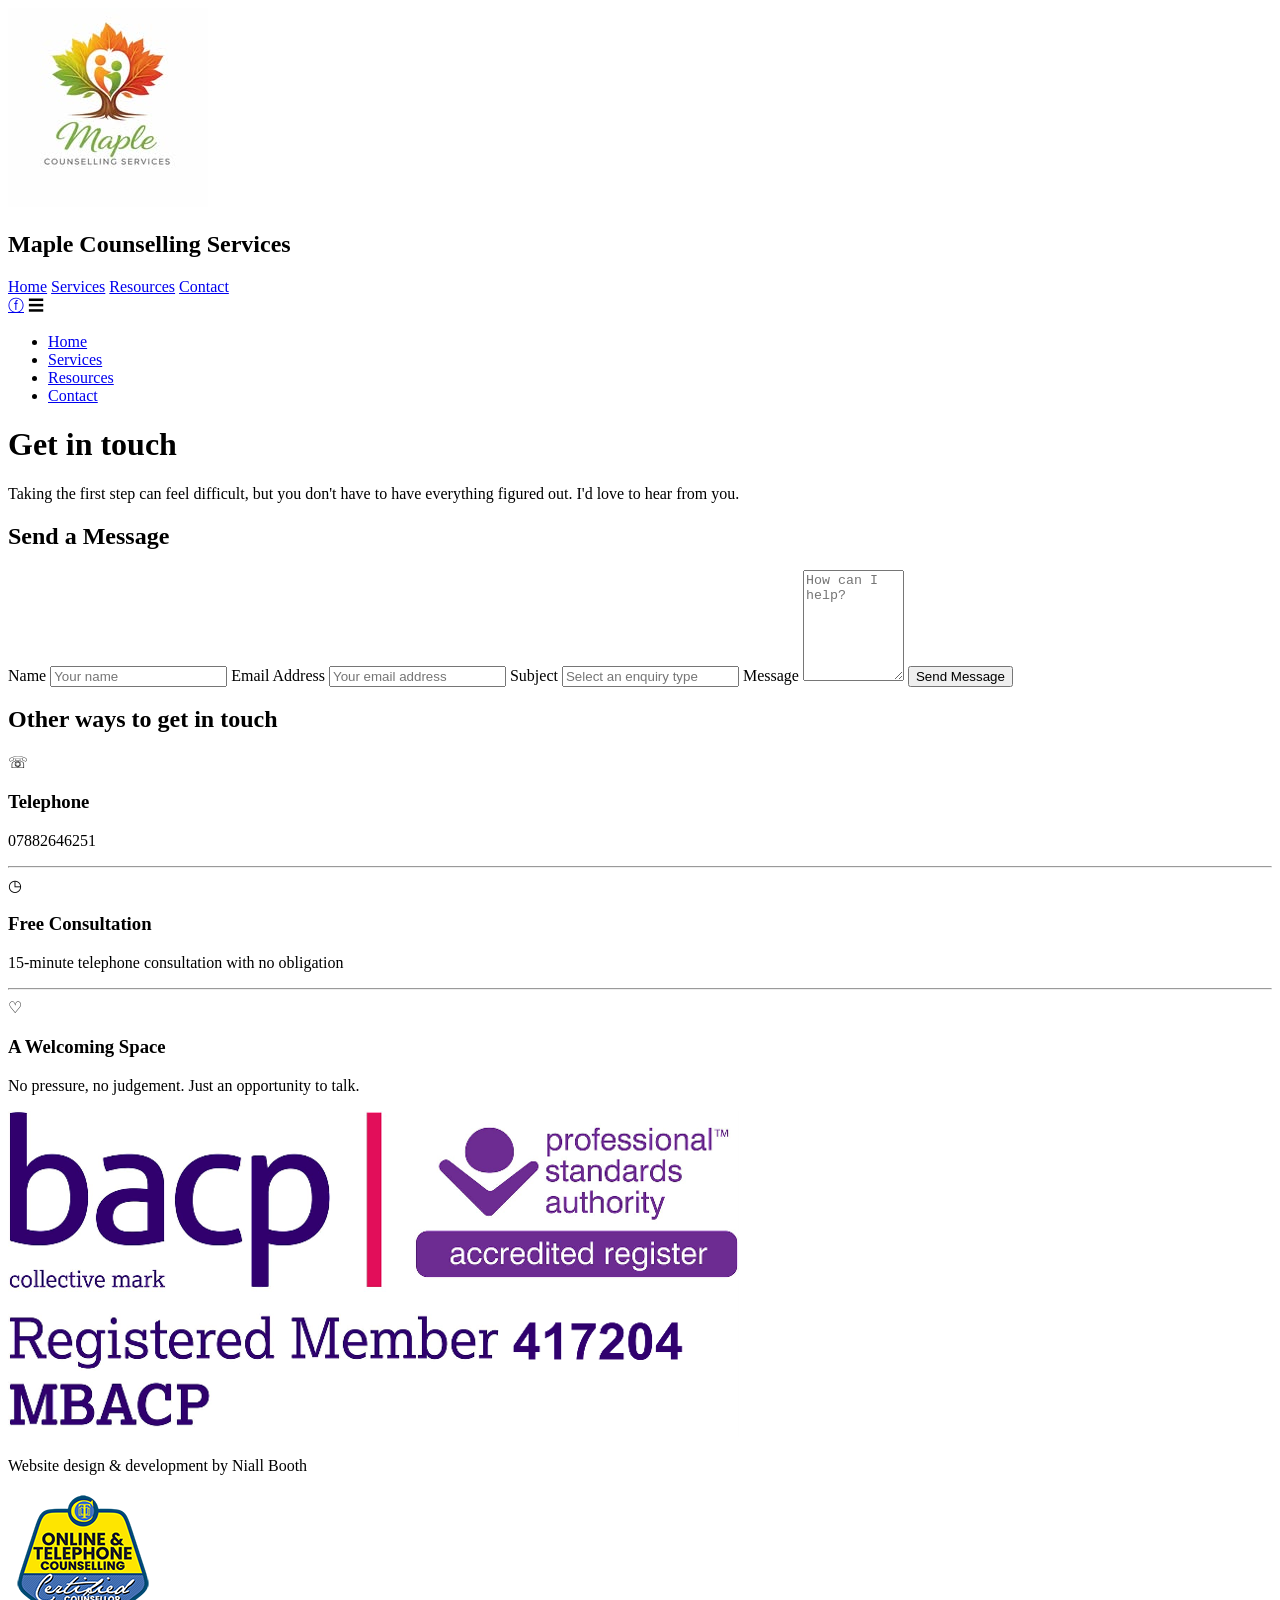
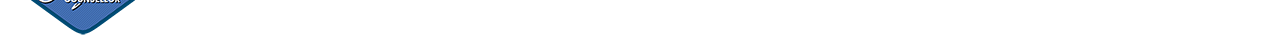
==== contact.html @ 9044445a "Add files via upload" ====
<!DOCTYPE html>
<html lang="en">
<head>
    <meta charset="UTF-8">
    <meta name="viewport" content="width=device-width, initial-scale=1.0">
    <title>Maple Counselling Services</title>
    <link rel="stylesheet" href="styles/styles.css">
    <link rel="stylesheet" href="styles/contact.css">
    <link rel="preconnect" href="https://fonts.googleapis.com">
    <link rel="preconnect" href="https://fonts.gstatic.com" crossorigin>
    <link href="https://fonts.googleapis.com/css2?family=Caveat+Brush&display=swap" rel="stylesheet">
</head>
<body>
    <nav>
        <div id="top-nav">
            <a id="home-link" href="/"><img id="nav-logo" src="images/maple-logo.jpg" alt="maple-logo"></a>
            <h2 id="nav-heading" class="main-font">Maple Counselling Services</h2>
            <div id="nav-link-holder">
                <div id="nav-links-normal">
                    <a class="nav-link main-font" href="./">Home</a>
                    <a class="nav-link main-font" href="./services.html">Services</a>
                    <a class="nav-link main-font" href="./resources.html">Resources</a>
                    <a class="nav-link main-font selected-nav-link" href="./contact.html">Contact</a>
                </div>
                <a href="https://www.facebook.com/p/Maple-Counselling-Services-61585425916948/" id="facebook-link">ⓕ</a>
                <span id="burger-button">☰</span>
            </div>
        </div>
        <div id="bottom-nav">
            <ul id="nav-links-mobile">
                <li class="nav-link-holder"><a class="nav-link main-font" href="./">Home</a></li>
                <li class="nav-link-holder"><a class="nav-link main-font" href="./services.html">Services</a></li>
                <li class="nav-link-holder"><a class="nav-link main-font" href="./resources.html">Resources</a></li>
                <li class="nav-link-holder"><a class="nav-link main-font selected-nav-link" href="./contact.html">Contact</a></li>
            </ul>
        </div>
    </nav>
    <main id="contact-main">
        <div id="contact-heading-div">
            <h1 id="contact-heading">Get in touch</h1>
            <p id="contact-sub">Taking the first step can feel difficult, but you don't have to have everything figured out. I'd love to hear from you.</p>
        </div>
        <section id="contact-section">
            <div id="form-container">
                <h2>Send a Message</h2>
                <form id="contact-form">
                    <label for="name-input">Name</label>
                    <input type="text" placeholder="Your name" required>
                    <label for="email-input">Email Address</label>
                    <input type="email" placeholder="Your email address">
                    <label for="subject-input">Subject</label>
                    <input type="text" placeholder="Select an enquiry type">
                    <label for="message-input">Message</label>
                    <textarea name="" id="" placeholder="How can I help?" cols="10" rows="7"></textarea>
                    <button id="submit" type="button">Send Message</button>
                </form>
            </div>
            <div id="contact-details">
                <h2>Other ways to get in touch</h2>
                <div class="contact-details-holder">
                    <span class="contact-logo">&#9743</span>
                    <div class="contact-detail">
                        <h3>Telephone</h3>
                        <p>07882646251</p>
                    </div>
                </div>
                <hr class="white-hr">
                <div class="contact-details-holder">
                    <span class="contact-logo">&#x25F7</span>
                    <div class="contact-detail">
                        <h3>Free Consultation</h3>
                        <p>15-minute telephone consultation with no obligation</p>
                    </div>
                </div>
                <hr class="white-hr">
                <div class="contact-details-holder">
                    <span class="contact-logo">&#9825</span>
                    <div class="contact-detail">
                        <h3>A Welcoming Space</h3>
                        <p>No pressure, no judgement. Just an opportunity to talk.</p>
                    </div>
                </div>
            </div>
        </section>
    </main>
    <footer>
        <img id="footer-img-1" src="images/bacp-logo.png" alt="">
        <div id="footer-centre-text">
            <p id="footer-date" class="main-font"></p>
            <p class="main-font">Website design & development by Niall Booth</p>
        </div>
        <img id="footer-img-2" src="images/councelling-badge.png" alt="">
    </footer>
    <script src="https://ajax.googleapis.com/ajax/libs/jquery/3.7.1/jquery.min.js"></script>
    <script src="js/main.js" type="module"></script>
</body>
</html>
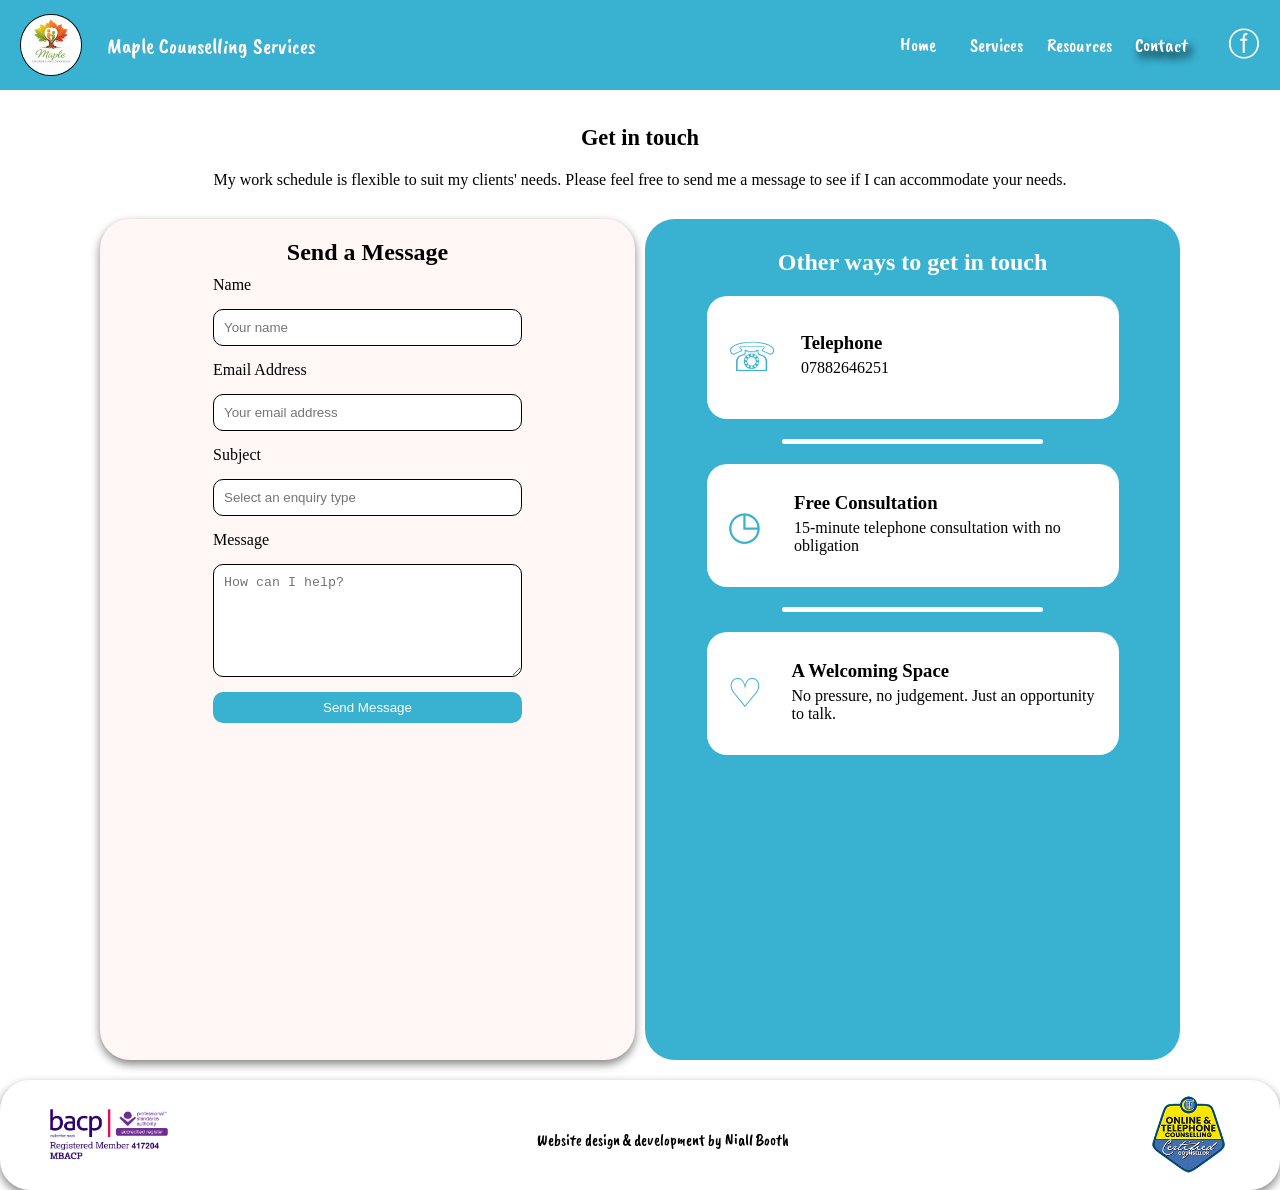
==== commit 4f2ace4e: "Add files via upload" ====
--- a/contact.html
+++ b/contact.html
@@ -38,7 +38,7 @@
     <main id="contact-main">
         <div id="contact-heading-div">
             <h1 id="contact-heading">Get in touch</h1>
-            <p id="contact-sub">Taking the first step can feel difficult, but you don't have to have everything figured out. I'd love to hear from you.</p>
+            <p id="contact-sub">My work schedule is flexible to suit my clients' needs. Please feel free to send me a message to see if I can accommodate your needs.</p>
         </div>
         <section id="contact-section">
             <div id="form-container">
--- a/styles/styles.css
+++ b/styles/styles.css
@@ -0,0 +1,191 @@
+/* Utils */
+html, body{
+    margin: 0;
+    padding: 0;
+}
+
+nav{
+    width: 100%;
+    height: 10dvh;
+    background-color: #39B1D1;
+    display: flex;
+    flex-direction: column;
+    padding: 20px;
+    box-sizing: border-box;
+    position: absolute;
+    align-items: center;
+    top: 0;
+    color: #FFF6F6;
+    text-align: center;
+}
+
+main{
+    margin-top: 10dvh;
+    padding: 20px;
+}
+
+#nav-heading{
+    font-size: 1.4em;
+}
+
+#top-nav{
+    display: flex;
+    flex-direction: row;
+    align-items: center;
+    width: 100%;
+    height: 100%;
+}
+
+#bottom-nav{
+    display: none;
+    width: 100%;
+    height: 75%;
+    flex-direction: column;
+    opacity: 0;
+}
+
+#home-link {
+    display: block;
+    width: 5%;
+    height: auto;
+    margin-right: 2%;
+}
+
+#nav-logo {
+    display: block;
+    width: 100%;
+    height: 100%;
+    border-radius: 50%;
+    border: 1px solid black;
+    box-sizing: border-box;
+}
+
+#burger-button{
+    margin-left: auto;
+    width: 20%;
+    height: auto;
+    text-align: center;
+    font-size: 30px;
+    display: none;
+}
+
+#nav-link-holder{
+    width: 30%;
+    height: 100%;
+    display: flex;
+    flex-direction: row;
+    justify-content: center;
+    margin-left: auto;
+    margin-right: 0px;
+    align-items: center;
+}
+
+#nav-links-mobile{
+    list-style-type: none;
+    padding: 0 0 0 10px;
+    display: flex;
+    flex-direction: column;
+    gap: 10px;
+}
+
+#nav-links-normal{
+    display: flex;
+    gap: 20px;
+    width: 100%;
+    margin-right: 10%;
+}
+
+.nav-link {
+  text-decoration: none;
+  font-size: 1.2em;
+  color: #FFF6F6;
+  width: 25%;
+}
+
+#nav-link-selected{
+    display: flex;
+    flex-direction: row;
+    width: 100%;
+    height: 1px;
+    gap: 20px;
+}
+
+.nav-link-selector{
+    margin: 0;
+    border: none;
+    height: 1px;
+    width: 25%;
+    background-color: #39B1D1;
+    border: 2px solid #39B1D1;
+    border-radius: 30px;
+    background-color: black;
+    border: 2px solid black;
+}
+
+.selected-nav-link{
+    text-shadow: 4px 6px 8px #000000;
+}
+
+#facebook-link{
+    text-decoration: none;
+    color: white;
+    font-size: 2em;
+}
+
+.main-font{
+    font-family: "Caveat Brush", cursive;
+    font-weight: 400;
+    font-style: normal;
+}
+
+.secondary-font {
+  font-family: "Nunito Sans", sans-serif;
+  font-optical-sizing: auto;
+  font-weight: 100;
+  font-style: normal;
+  font-variation-settings:
+    "wdth" 100,
+    "YTLC" 500;
+}
+
+.secondary-font-bold{
+  font-family: "Nunito Sans", sans-serif;
+  font-optical-sizing: auto;
+  font-weight: 700;
+  font-style: normal;
+  font-variation-settings:
+    "wdth" 100,
+    "YTLC" 500;
+}
+
+footer{
+    border-radius: 30px;
+    display: flex;
+    flex-direction: row;
+    height: 10dvh;
+    align-items: center;
+    padding: 10px 50px;
+    justify-content: center;
+    box-shadow: 0 4px 10px grey;
+}
+
+#footer-centre-text{
+    text-align: center;
+    display: flex;
+    flex-direction: column;
+    width: 33%;
+    height: 100%;
+    margin: auto;
+    margin-right: 290px;
+    justify-content: center;
+}
+
+#footer-img-1{
+    height: auto;
+    width: 10%;
+}
+
+#footer-img-2{
+    height: auto;
+    width: 7%;
+}
--- a/styles/contact.css
+++ b/styles/contact.css
@@ -0,0 +1,135 @@
+input{
+    padding: 10px;
+    border-radius: 10px;
+    border: 1px solid black;
+}
+
+textarea{
+    border-radius: 10px;
+    border: 1px solid black;
+    padding: 10px;
+}
+
+h3{
+    margin: 0;
+}
+
+p{
+    margin: 5px 0;
+}
+
+.white-hr{
+    border: none;
+    height: 1px;
+    width: 50%;
+    background-color: white;
+    border: 2px solid white;
+    border-radius: 30px;
+    margin: 20px 0;
+}
+
+#contact-main{
+    display: flex;
+    flex-direction: column;
+    align-items: center;
+    width: 100%;
+    height: 110dvh;
+    margin-top: 10dvh;
+    padding-left: 100px;
+    padding-right: 100px;
+    box-sizing: border-box;
+    gap: 25px;
+}
+
+#contact-heading-div{
+    display: flex;
+    flex-direction: column;
+    align-items: center;
+}
+
+#contact-heading{
+    font-size: 1.4em;
+}
+
+#contact-sub{
+    font-size: 1em;
+}
+
+#contact-section{
+    display: flex;
+    flex-direction: row;
+    width: 100%;
+    height: 90%;
+    gap: 10px;
+}
+
+#form-container, #contact-details{
+    width: 50%;
+    height: 100%;
+    border-radius: 30px;
+    display: flex;
+    flex-direction: column;
+    align-items: center;
+    box-sizing: border-box;
+    padding: 10px
+}
+
+#form-container{
+    background-color: #FFF6F6;
+    box-shadow: 0 4px 10px grey;
+}
+
+#form-container h2{
+    margin: 10px 0;
+}
+
+#contact-details{
+    background-color: #39B1D1;
+    color: white;
+}
+
+#contact-form{
+    display: flex;
+    flex-direction: column;
+    width: 60%;
+    gap: 15px;
+}
+
+#submit{
+    background-color: #39B1D1;
+    color: white;
+    width: 100%;
+    height: 8%;
+    border-radius: 10px;
+    border: none;
+    cursor: pointer;
+}
+
+#submit:hover{
+    background-color: #005A9C;
+}
+
+.contact-details-holder{
+    width: 80%;
+    height: 15%;
+    display: flex;
+    flex-direction: row;
+    background-color: white;
+    padding: 20px;
+    box-sizing: border-box;
+    align-items: center;
+    border-radius: 20px;
+    color: black;
+}
+
+.contact-detail{
+    display: flex;
+    flex-direction: column;
+}
+
+.contact-logo{
+    width: 20%;
+    height: auto;
+    color: #39B1D1;
+    font-size: 40px;
+}
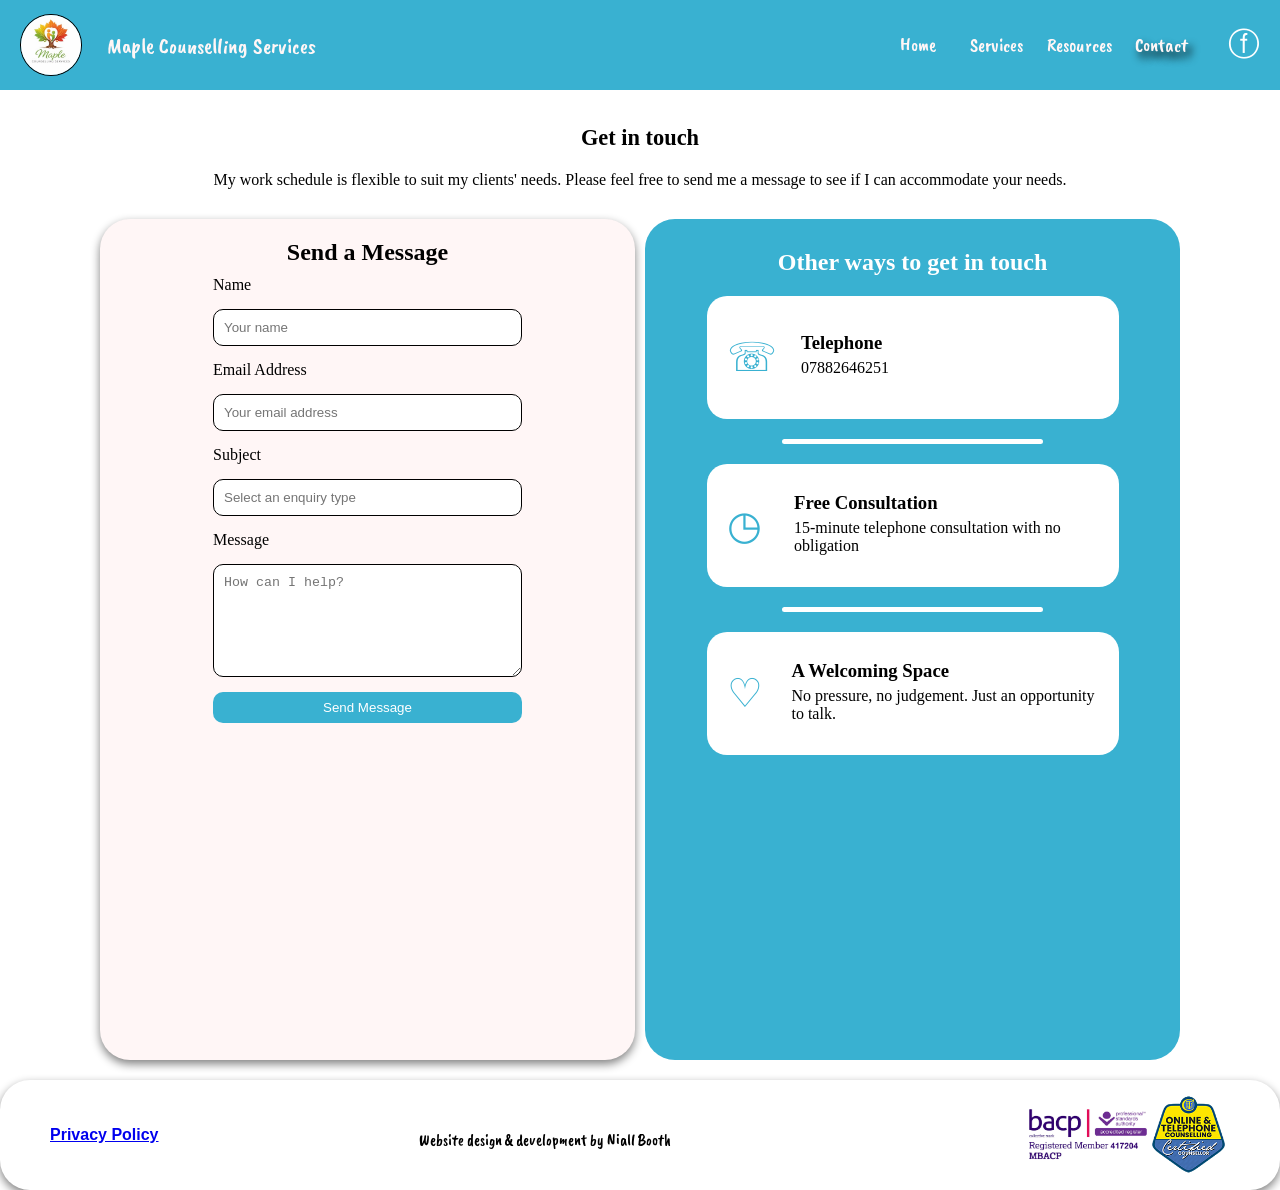
==== commit d0295133: "Add files via upload" ====
--- a/contact.html
+++ b/contact.html
@@ -84,11 +84,12 @@
         </section>
     </main>
     <footer>
-        <img id="footer-img-1" src="images/bacp-logo.png" alt="">
+        <a href="./privacy-policy.html" class="secondary-font-bold" id="privacy-link">Privacy Policy</a>
         <div id="footer-centre-text">
             <p id="footer-date" class="main-font"></p>
             <p class="main-font">Website design & development by Niall Booth</p>
         </div>
+        <img id="footer-img-1" src="images/bacp-logo.png" alt="">
         <img id="footer-img-2" src="images/councelling-badge.png" alt="">
     </footer>
     <script src="https://ajax.googleapis.com/ajax/libs/jquery/3.7.1/jquery.min.js"></script>
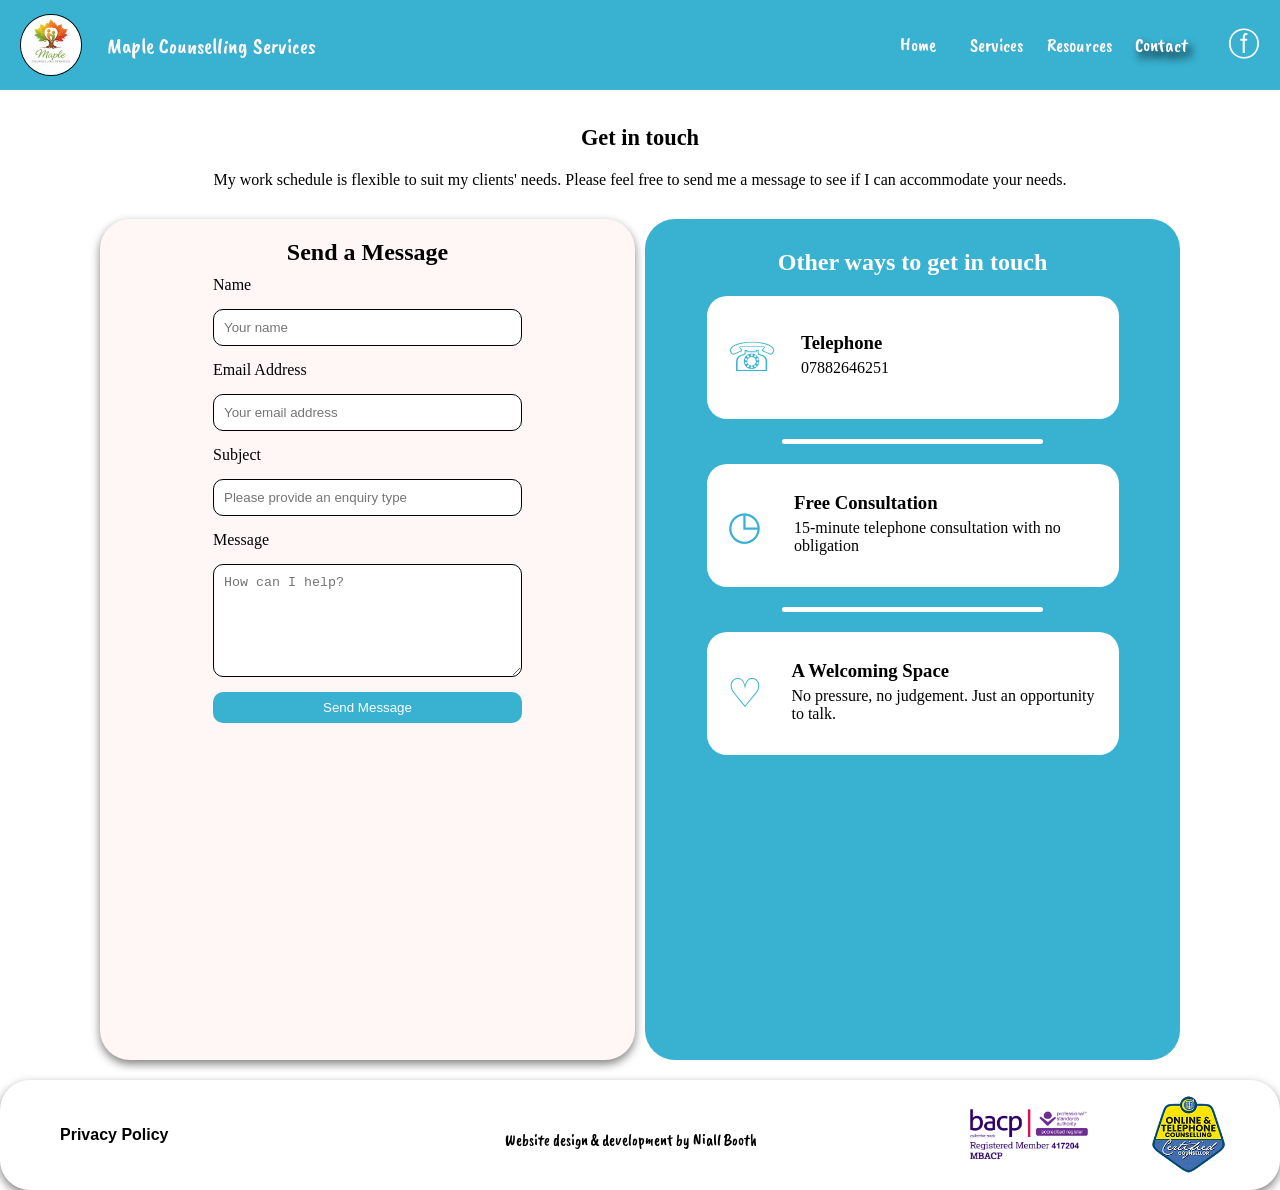
==== commit a7038cb5: "Add files via upload" ====
--- a/contact.html
+++ b/contact.html
@@ -44,14 +44,14 @@
             <div id="form-container">
                 <h2>Send a Message</h2>
                 <form id="contact-form">
-                    <label for="name-input">Name</label>
-                    <input type="text" placeholder="Your name" required>
-                    <label for="email-input">Email Address</label>
-                    <input type="email" placeholder="Your email address">
-                    <label for="subject-input">Subject</label>
-                    <input type="text" placeholder="Select an enquiry type">
-                    <label for="message-input">Message</label>
-                    <textarea name="" id="" placeholder="How can I help?" cols="10" rows="7"></textarea>
+                    <label for="name">Name</label>
+                    <input type="text" placeholder="Your name" id="name">
+                    <label for="email">Email Address</label>
+                    <input type="email" placeholder="Your email address" id="email">
+                    <label for="subject">Subject</label>
+                    <input type="text" placeholder="Please provide an enquiry type" id="subject">
+                    <label for="message">Message</label>
+                    <textarea name="message" id="message" placeholder="How can I help?" cols="10" rows="7"></textarea>
                     <button id="submit" type="button">Send Message</button>
                 </form>
             </div>
@@ -94,5 +94,6 @@
     </footer>
     <script src="https://ajax.googleapis.com/ajax/libs/jquery/3.7.1/jquery.min.js"></script>
     <script src="js/main.js" type="module"></script>
+    <script src="js/contact.js"></script>
 </body>
 </html>
--- a/styles/styles.css
+++ b/styles/styles.css
@@ -100,6 +100,10 @@
   font-size: 1.2em;
   color: #FFF6F6;
   width: 25%;
+}
+
+.nav-link:hover{
+    text-shadow: 4px 6px 8px #000000;
 }
 
 #nav-link-selected{
@@ -176,16 +180,30 @@
     width: 33%;
     height: 100%;
     margin: auto;
-    margin-right: 290px;
+    margin-right: 145px;
     justify-content: center;
 }
 
 #footer-img-1{
     height: auto;
     width: 10%;
+    margin-right: 5%;
 }
 
 #footer-img-2{
     height: auto;
     width: 7%;
+}
+
+#privacy-link{
+    text-decoration: none;
+    color: #000000;
+    padding: 10px;
+    box-sizing: border-box;
+    border-radius: 30px;
+}
+
+#privacy-link:hover{
+    background-color: #39B1D1;
+    color: white;
 }
